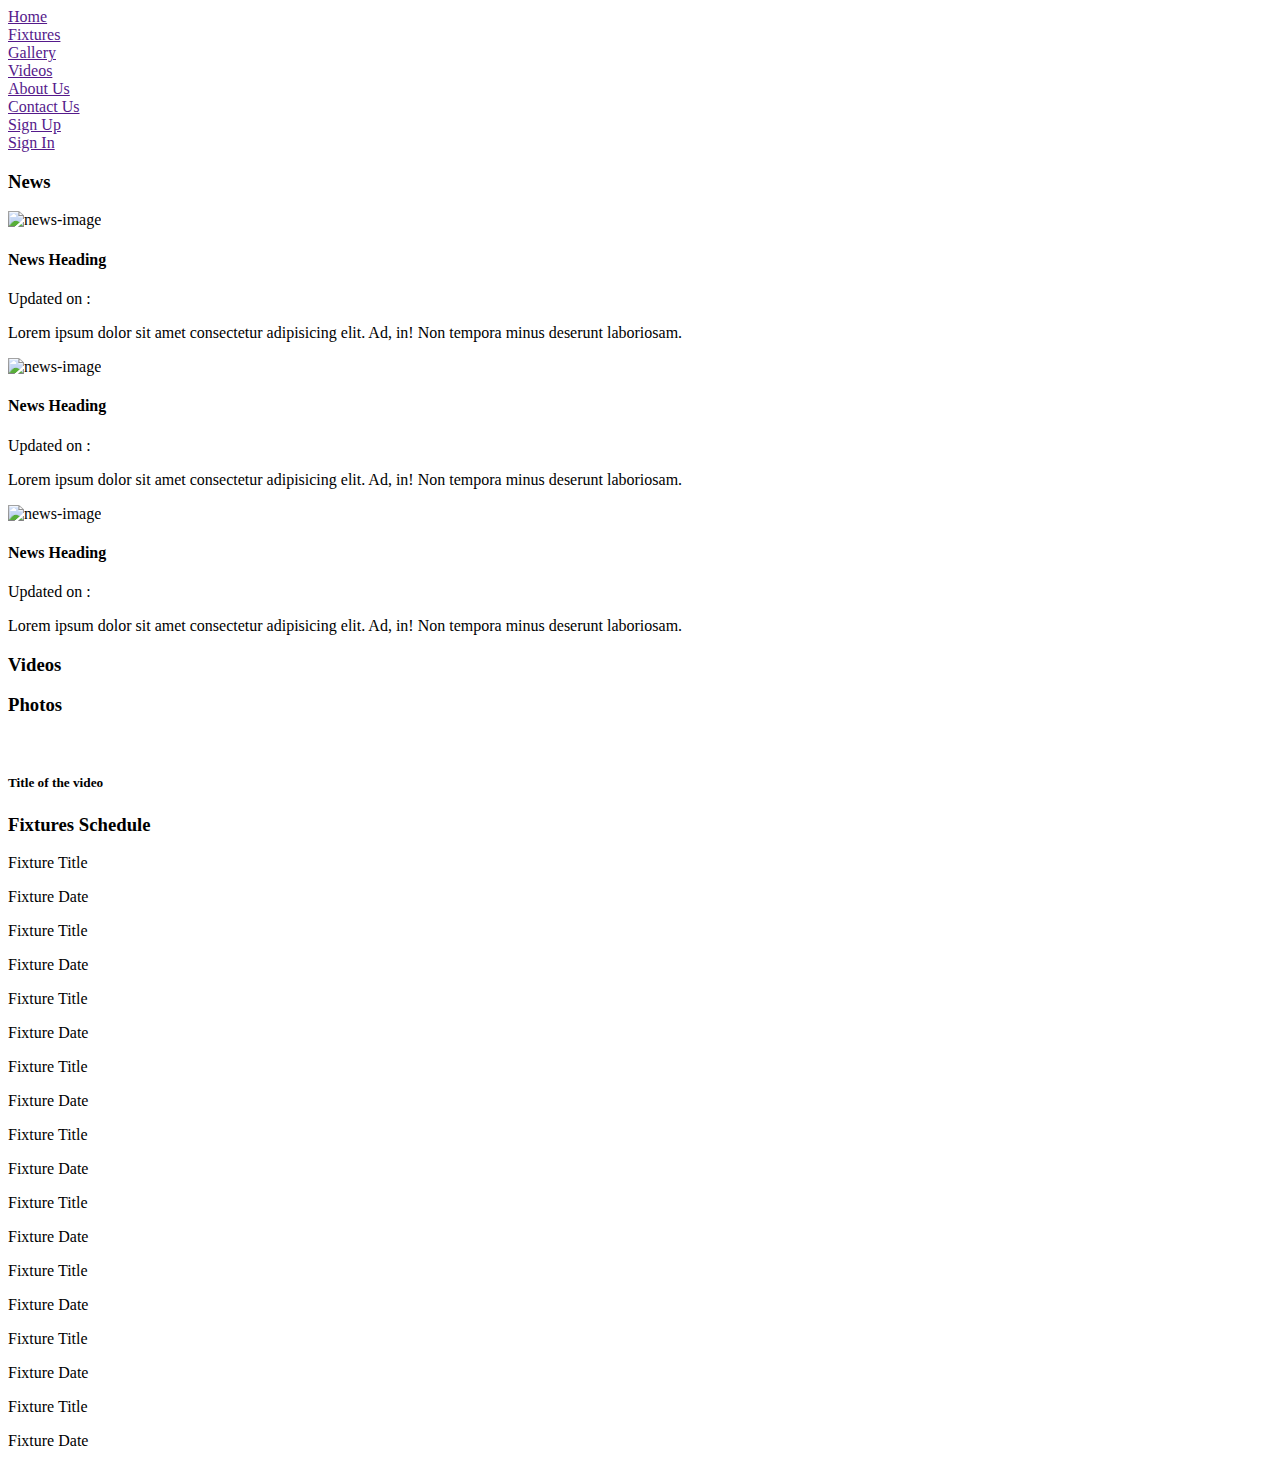
==== view/index.html @ dd158adc "sign up and confirmation page update" ====
<!DOCTYPE html>
<html lang="en">

<head>
    <meta charset="UTF-8">
    <meta http-equiv="X-UA-Compatible" content="IE=edge">
    <meta name="viewport" content="width=device-width, initial-scale=1.0">

    <link rel="stylesheet" href="https://cdnjs.cloudflare.com/ajax/libs/font-awesome/6.1.2/css/all.min.css"
        integrity="sha512-1sCRPdkRXhBV2PBLUdRb4tMg1w2YPf37qatUFeS7zlBy7jJI8Lf4VHwWfZZfpXtYSLy85pkm9GaYVYMfw5BC1A=="
        crossorigin="anonymous" referrerpolicy="no-referrer" />

    <link rel="stylesheet" href="./style/index.css">
    <title>Bajiyang Olympic 2022</title>
</head>

<body>
    <!--navigation pane-->
    <div class="navbar">
        <div class="nav-link"> <a href="">Home</a></div>
        <div class="nav-link"> <a href="">Fixtures</a></div>
        <div class="nav-link"> <a href="">Gallery</a></div>
        <div class="nav-link"> <a href="">Videos</a></div>
        <div class="nav-link"> <a href="">About Us</a></div>
        <div class="nav-link"> <a href="">Contact Us</a></div>
        <div class="nav-link"> <a href="">Sign Up</a></div>
        <div class="nav-link"> <a href="">Sign In</a></div>
    </div>
    <!--container-->
    <div class="container">
        <!--container containing news, videos and photos-->
        <div class="left-container">
            <!--news container-->
            <div>
                <h3>News</h3>
                <!--card container-->
                <div class="cards-container">
                    <!--news card-->
                    <div class="card" id="news-card">
                        <img src="./images/medals.jpg" alt="news-image">
                        <!--information about news-->
                        <div class="news-info">
                            <h4>News Heading</h4>
                            <p class="news-date">Updated on : </p>
                            <p>
                                Lorem ipsum dolor sit amet consectetur adipisicing elit. Ad, in! Non tempora minus
                                deserunt laboriosam.
                            </p>
                        </div>
                    </div>
                    <div class="card" id="news-card">
                        <img src="./images/medals.jpg" alt="news-image">
                        <!--information about news-->
                        <div class="news-info">
                            <h4>News Heading</h4>
                            <p class="news-date">Updated on : </p>
                            <p>
                                Lorem ipsum dolor sit amet consectetur adipisicing elit. Ad, in! Non tempora minus
                                deserunt laboriosam.
                            </p>
                        </div>
                    </div>
                    <div class="card" id="news-card">
                        <img src="./images/medals.jpg" alt="news-image">
                        <!--information about news-->
                        <div class="news-info">
                            <h4>News Heading</h4>
                            <p class="news-date">Updated on : </p>
                            <p>
                                Lorem ipsum dolor sit amet consectetur adipisicing elit. Ad, in! Non tempora minus
                                deserunt laboriosam.
                            </p>
                        </div>
                    </div>
                </div>
            </div>
            <!--videos container-->
            <div>
                <h3>Videos</h3>
                <!--card container-->
                <div class="cards-container">
                    <!--videos card-->
                    <div class="card">

                    </div>
                </div>
            </div>
            <!--photos container-->
            <div>
                <h3>Photos</h3>
                <!--card container-->
                <div class="cards-container">
                    <!--photos container-->
                    <div class="card">
                        <img src="./images/medals.jpg" alt="">
                        <h5>Title of the video</h5>
                    </div>
                </div>
            </div>
        </div>
        <!--container containing fixtures-->
        <div class="right-container">
            <h3>Fixtures Schedule</h3>
            <!--fixture schedules-->
            <div class="fixtures">
                <!--fixture card-->
                <div class="fixture-card">
                    <p>Fixture Title</p>
                    <p>Fixture Date</p>
                </div>
                <!--fixture card-->
                <div class="fixture-card">
                    <p>Fixture Title</p>
                    <p>Fixture Date</p>
                </div>
                <!--fixture card-->
                <div class="fixture-card">
                    <p>Fixture Title</p>
                    <p>Fixture Date</p>
                </div>
                <!--fixture card-->
                <div class="fixture-card">
                    <p>Fixture Title</p>
                    <p>Fixture Date</p>
                </div>
                <!--fixture card-->
                <div class="fixture-card">
                    <p>Fixture Title</p>
                    <p>Fixture Date</p>
                </div>
                <!--fixture card-->
                <div class="fixture-card">
                    <p>Fixture Title</p>
                    <p>Fixture Date</p>
                </div>
                <!--fixture card-->
                <div class="fixture-card">
                    <p>Fixture Title</p>
                    <p>Fixture Date</p>
                </div>
                <!--fixture card-->
                <div class="fixture-card">
                    <p>Fixture Title</p>
                    <p>Fixture Date</p>
                </div>
                <!--fixture card-->
                <div class="fixture-card">
                    <p>Fixture Title</p>
                    <p>Fixture Date</p>
                </div>
            </div>
        </div>
    </div>
</body>

</html>
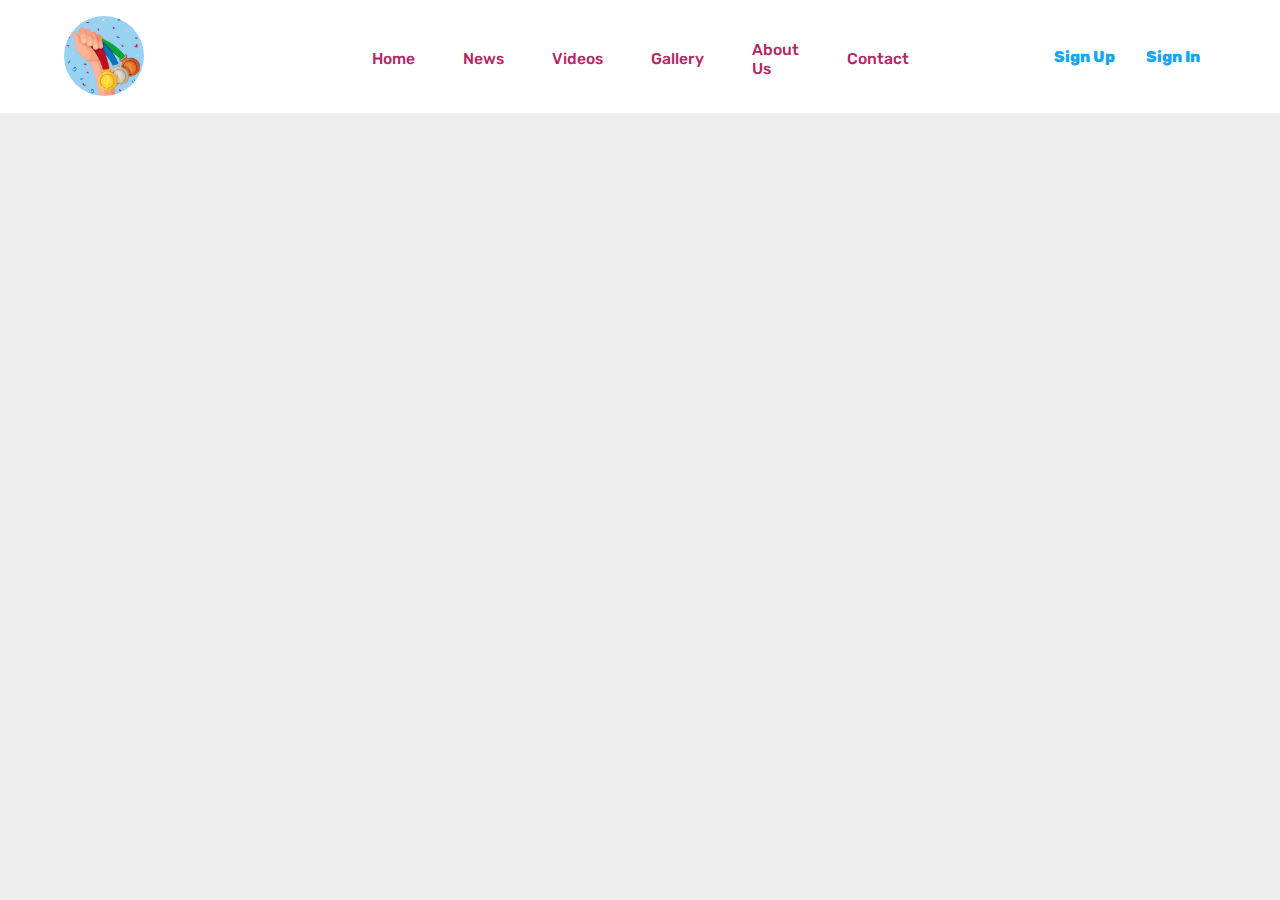
==== commit 5007563d: "updates" ====
--- a/view/index.html
+++ b/view/index.html
@@ -5,152 +5,70 @@
     <meta charset="UTF-8">
     <meta http-equiv="X-UA-Compatible" content="IE=edge">
     <meta name="viewport" content="width=device-width, initial-scale=1.0">
-
+    <!--fontawesome-->
     <link rel="stylesheet" href="https://cdnjs.cloudflare.com/ajax/libs/font-awesome/6.1.2/css/all.min.css"
         integrity="sha512-1sCRPdkRXhBV2PBLUdRb4tMg1w2YPf37qatUFeS7zlBy7jJI8Lf4VHwWfZZfpXtYSLy85pkm9GaYVYMfw5BC1A=="
         crossorigin="anonymous" referrerpolicy="no-referrer" />
-
-    <link rel="stylesheet" href="./style/index.css">
+    <!--css-->
+    <link rel="stylesheet" href="../style/index.css">
     <title>Bajiyang Olympic 2022</title>
 </head>
 
 <body>
-    <!--navigation pane-->
+    <!--navigation bar-->
     <div class="navbar">
-        <div class="nav-link"> <a href="">Home</a></div>
-        <div class="nav-link"> <a href="">Fixtures</a></div>
-        <div class="nav-link"> <a href="">Gallery</a></div>
-        <div class="nav-link"> <a href="">Videos</a></div>
-        <div class="nav-link"> <a href="">About Us</a></div>
-        <div class="nav-link"> <a href="">Contact Us</a></div>
-        <div class="nav-link"> <a href="">Sign Up</a></div>
-        <div class="nav-link"> <a href="">Sign In</a></div>
-    </div>
-    <!--container-->
-    <div class="container">
-        <!--container containing news, videos and photos-->
-        <div class="left-container">
-            <!--news container-->
-            <div>
-                <h3>News</h3>
-                <!--card container-->
-                <div class="cards-container">
-                    <!--news card-->
-                    <div class="card" id="news-card">
-                        <img src="./images/medals.jpg" alt="news-image">
-                        <!--information about news-->
-                        <div class="news-info">
-                            <h4>News Heading</h4>
-                            <p class="news-date">Updated on : </p>
-                            <p>
-                                Lorem ipsum dolor sit amet consectetur adipisicing elit. Ad, in! Non tempora minus
-                                deserunt laboriosam.
-                            </p>
-                        </div>
-                    </div>
-                    <div class="card" id="news-card">
-                        <img src="./images/medals.jpg" alt="news-image">
-                        <!--information about news-->
-                        <div class="news-info">
-                            <h4>News Heading</h4>
-                            <p class="news-date">Updated on : </p>
-                            <p>
-                                Lorem ipsum dolor sit amet consectetur adipisicing elit. Ad, in! Non tempora minus
-                                deserunt laboriosam.
-                            </p>
-                        </div>
-                    </div>
-                    <div class="card" id="news-card">
-                        <img src="./images/medals.jpg" alt="news-image">
-                        <!--information about news-->
-                        <div class="news-info">
-                            <h4>News Heading</h4>
-                            <p class="news-date">Updated on : </p>
-                            <p>
-                                Lorem ipsum dolor sit amet consectetur adipisicing elit. Ad, in! Non tempora minus
-                                deserunt laboriosam.
-                            </p>
-                        </div>
-                    </div>
-                </div>
+        <div class="logo">
+            <img src="../images/medals.jpg" alt="">
+        </div>
+        <div class="nav-items">
+            <div class="nav-link">
+                <i class="fa-solid fa-house"></i>
+                <a href="#Home">Home</a>
             </div>
-            <!--videos container-->
-            <div>
-                <h3>Videos</h3>
-                <!--card container-->
-                <div class="cards-container">
-                    <!--videos card-->
-                    <div class="card">
-
-                    </div>
-                </div>
+            <div class="nav-link">
+                <i class="fa-solid fa-radio"></i>
+                <a href="News">News</a>
             </div>
-            <!--photos container-->
-            <div>
-                <h3>Photos</h3>
-                <!--card container-->
-                <div class="cards-container">
-                    <!--photos container-->
-                    <div class="card">
-                        <img src="./images/medals.jpg" alt="">
-                        <h5>Title of the video</h5>
-                    </div>
-                </div>
+            <div class="nav-link">
+                <i class="fa-solid fa-tv"></i>
+                <a href="">Videos</a>
+            </div>
+            <div class="nav-link">
+                <i class="fa-solid fa-images"></i>
+                <a href="">Gallery</a>
+            </div>
+            <div class="nav-link">
+                <i class="fa-solid fa-circle-info"></i>
+                <a href="">About Us</a>
+            </div>
+            <div class="nav-link">
+                <i class="fa-solid fa-mobile"></i>
+                <a href="">Contact</a>
             </div>
         </div>
-        <!--container containing fixtures-->
-        <div class="right-container">
-            <h3>Fixtures Schedule</h3>
-            <!--fixture schedules-->
-            <div class="fixtures">
-                <!--fixture card-->
-                <div class="fixture-card">
-                    <p>Fixture Title</p>
-                    <p>Fixture Date</p>
-                </div>
-                <!--fixture card-->
-                <div class="fixture-card">
-                    <p>Fixture Title</p>
-                    <p>Fixture Date</p>
-                </div>
-                <!--fixture card-->
-                <div class="fixture-card">
-                    <p>Fixture Title</p>
-                    <p>Fixture Date</p>
-                </div>
-                <!--fixture card-->
-                <div class="fixture-card">
-                    <p>Fixture Title</p>
-                    <p>Fixture Date</p>
-                </div>
-                <!--fixture card-->
-                <div class="fixture-card">
-                    <p>Fixture Title</p>
-                    <p>Fixture Date</p>
-                </div>
-                <!--fixture card-->
-                <div class="fixture-card">
-                    <p>Fixture Title</p>
-                    <p>Fixture Date</p>
-                </div>
-                <!--fixture card-->
-                <div class="fixture-card">
-                    <p>Fixture Title</p>
-                    <p>Fixture Date</p>
-                </div>
-                <!--fixture card-->
-                <div class="fixture-card">
-                    <p>Fixture Title</p>
-                    <p>Fixture Date</p>
-                </div>
-                <!--fixture card-->
-                <div class="fixture-card">
-                    <p>Fixture Title</p>
-                    <p>Fixture Date</p>
-                </div>
-            </div>
+        <div class="nav-btns">
+            <button class="signup-btn">
+                Sign Up
+                <i class="fa-solid fa-user-plus"></i>
+            </button>
+            <button class="login-btn">
+                Sign In
+                <i class="fa-solid fa-right-to-bracket"></i>
+            </button>
         </div>
     </div>
+
+    <!--landing section-->
+    <div class="landing-container">
+        <!--fixture container-->
+      <div class="left-section">
+
+      </div>
+      <div class="right-section">
+        
+      </div>
+    </div>
+
 </body>
 
 </html>--- a/style/index.css
+++ b/style/index.css
@@ -0,0 +1,111 @@
+@import url("https://fonts.googleapis.com/css2?family=Rubik:wght@all&display=swap");
+* {
+  font-family: "Rubik", sans-serif;
+}
+
+body {
+  box-sizing: border-box;
+  width: 100%;
+  height: auto;
+  margin: 0;
+  padding: 0;
+}
+
+.navbar {
+  box-sizing: border-box;
+  width: 90%;
+  height: 12.5vh;
+  margin: auto auto;
+  padding: 0;
+  display: grid;
+  grid-template-columns: 25% 50% 25%;
+  grid-template-rows: 100%;
+  justify-items: center;
+  align-items: center;
+}
+.navbar .logo {
+  width: 100%;
+  display: flex;
+  flex-direction: row;
+  justify-content: flex-start;
+  align-items: center;
+}
+.navbar .logo img {
+  height: 5em;
+  border-radius: 50%;
+  cursor: pointer;
+  transition: 1.5s;
+}
+.navbar .logo:hover {
+  transform: scale(1.05);
+}
+.navbar .nav-items {
+  display: flex;
+  flex-direction: row;
+  justify-content: center;
+  align-items: center;
+}
+.navbar .nav-items .nav-link {
+  display: flex;
+  flex-direction: column;
+  justify-content: center;
+  align-items: center;
+  margin: 0 1.5em;
+}
+.navbar .nav-items .nav-link:hover {
+  opacity: 0.85;
+  cursor: pointer;
+}
+.navbar .nav-items .nav-link:hover a, .navbar .nav-items .nav-link:hover i {
+  color: #16A6F1;
+}
+.navbar .nav-items .nav-link a {
+  font-size: 0.98em;
+  text-decoration: none;
+  color: #B52666;
+  font-weight: 500;
+}
+.navbar .nav-items .nav-link i {
+  color: #B52666;
+  margin-bottom: 0.3em;
+}
+.navbar .nav-btns {
+  display: flex;
+  flex-direction: row;
+  justify-content: flex-end;
+  align-items: center;
+  width: 100%;
+}
+.navbar .nav-btns button {
+  box-sizing: border-box;
+  width: auto;
+  height: auto;
+  margin: 0 1em;
+  padding: 0.75em 0;
+  background-color: white;
+  color: #16A6F1;
+  border: none;
+  border-radius: 0.25em;
+  cursor: pointer;
+  font-size: 0.98em;
+  font-weight: 800;
+  outline: none;
+}
+
+.login-btn i {
+  transform: rotateX(360deg);
+}
+
+.landing-container {
+  box-sizing: border-box;
+  width: 100%;
+  height: 87.5vh;
+  margin: 0;
+  padding: 0;
+  display: grid;
+  grid-template-columns: 70% 30%;
+  grid-template-rows: 25% 50% 25%;
+  justify-items: center;
+  align-items: center;
+  background-color: rgb(238, 238, 238);
+}/*# sourceMappingURL=index.css.map */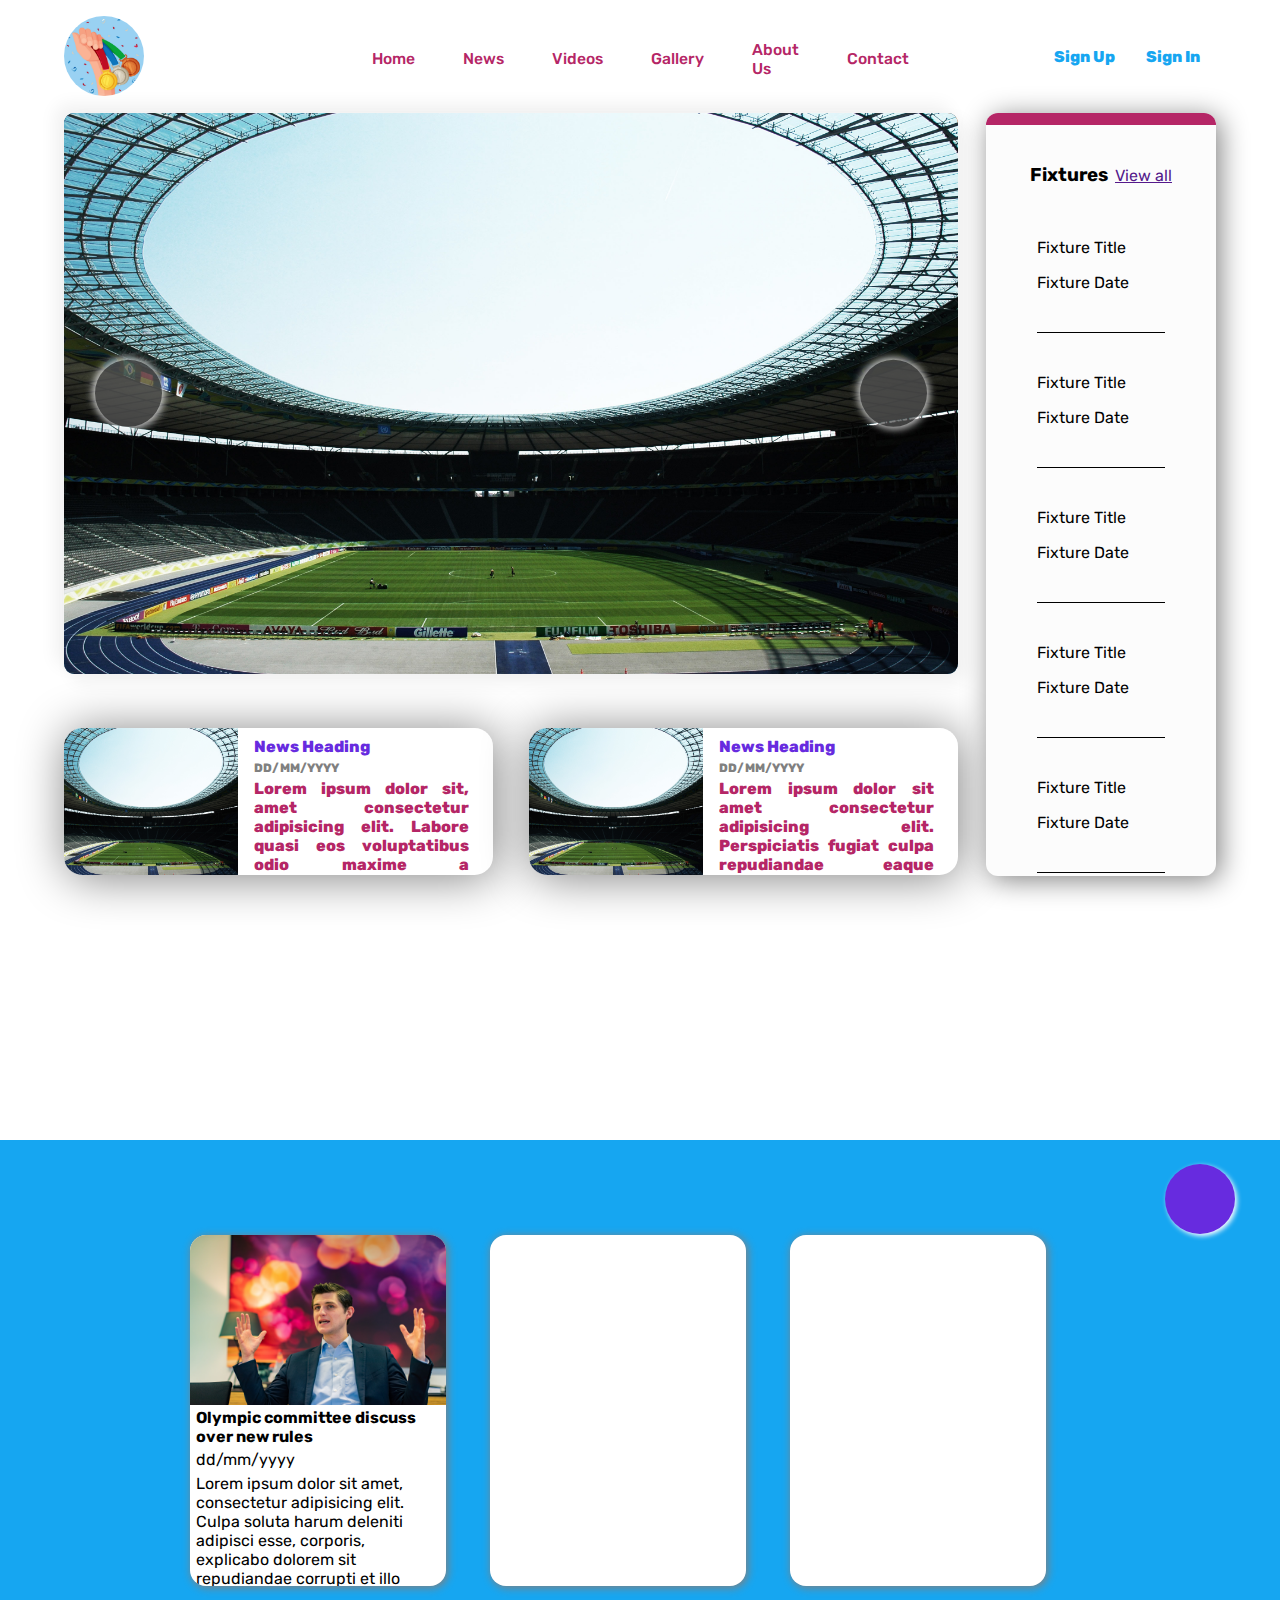
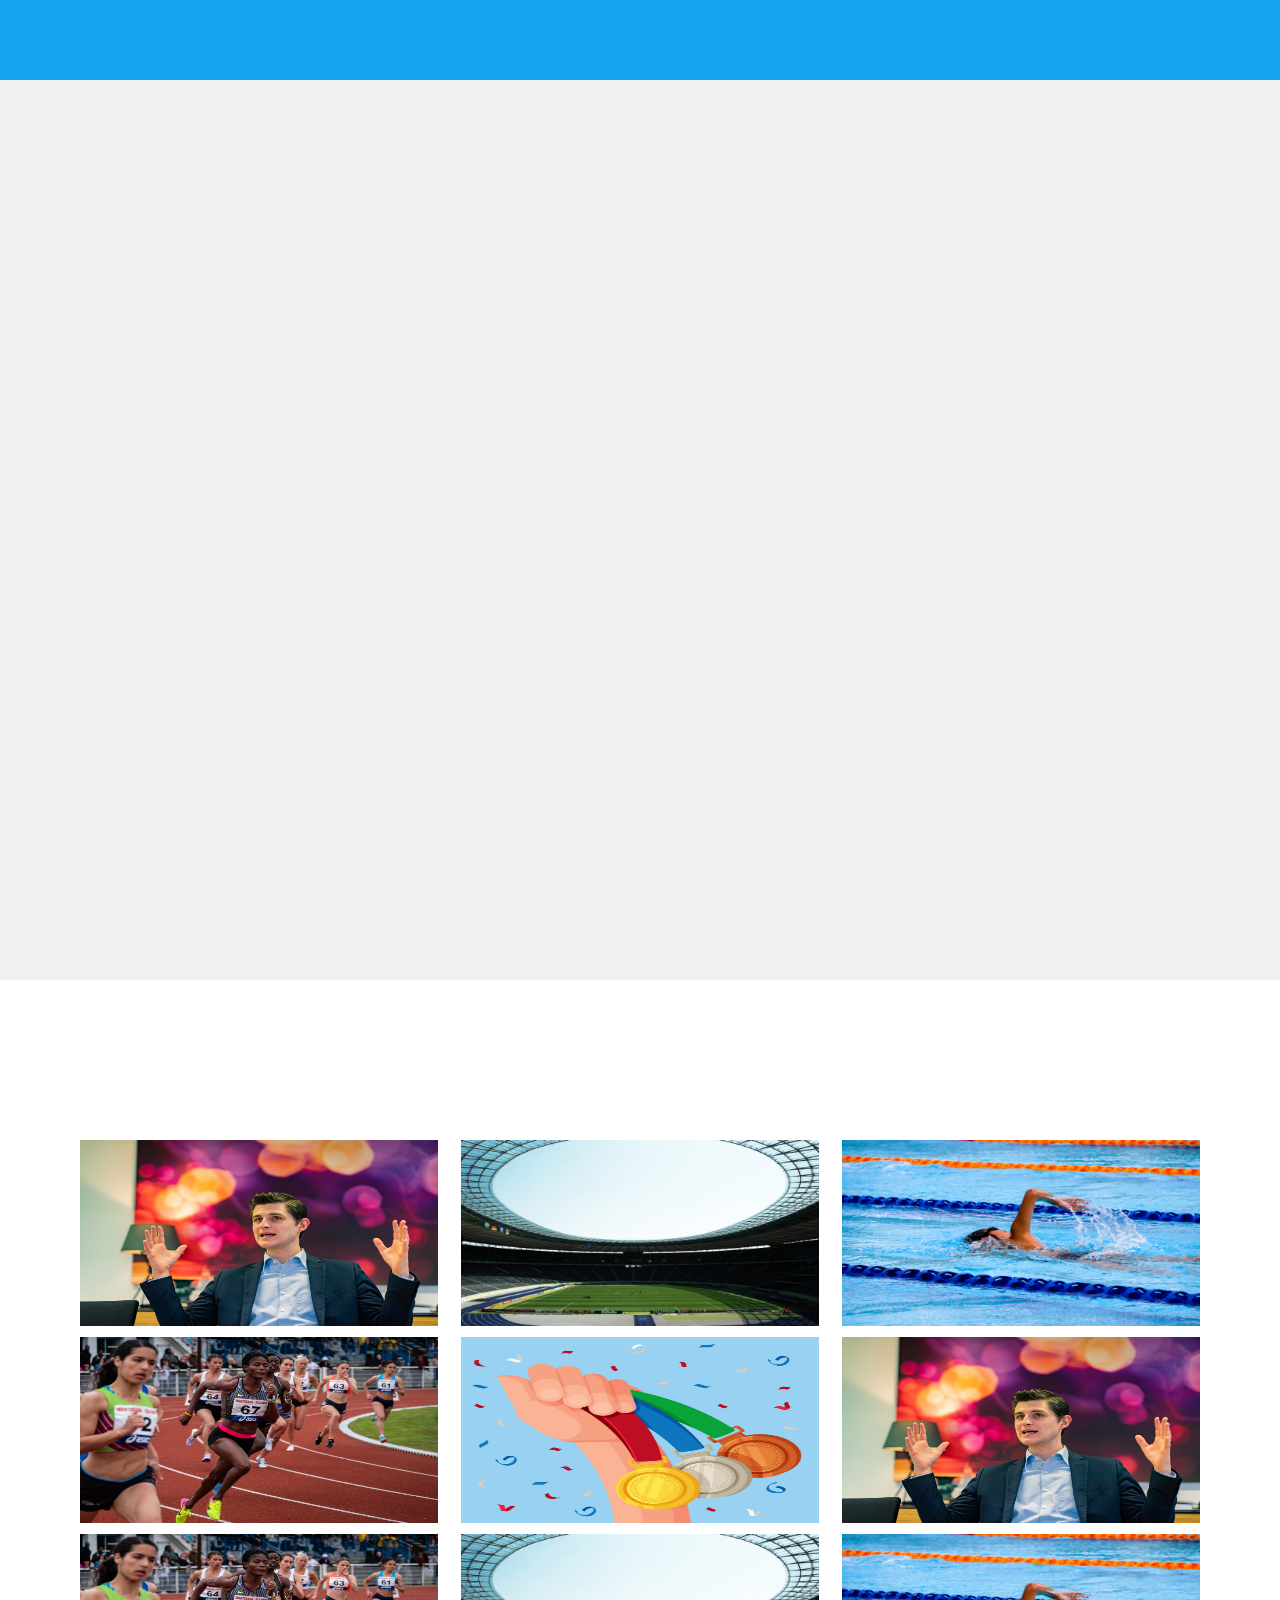
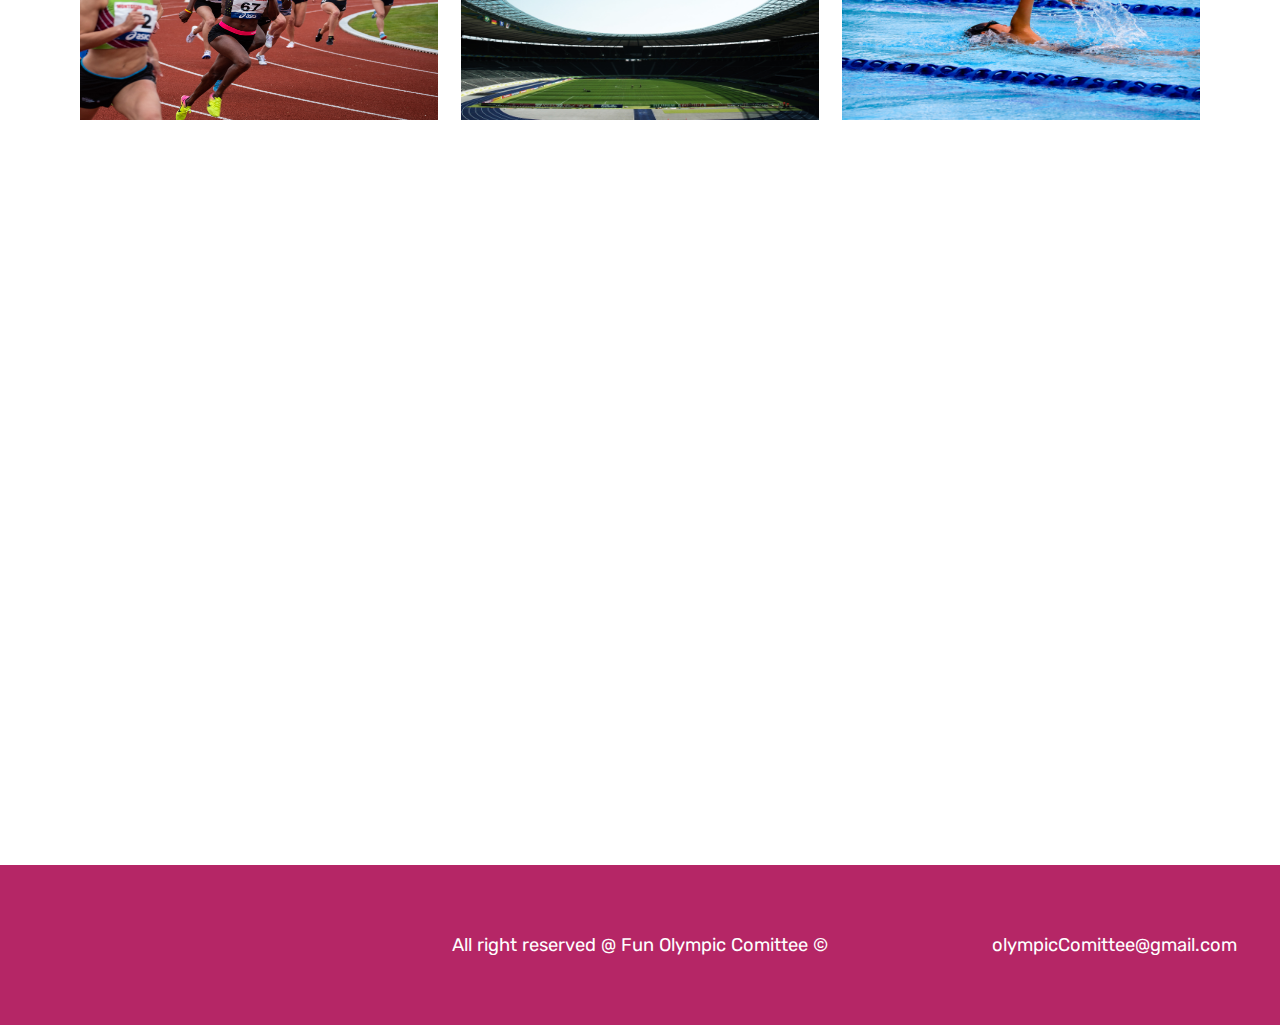
==== commit 4b962e67: "admin dashboard update" ====
--- a/view/index.html
+++ b/view/index.html
@@ -60,15 +60,144 @@
 
     <!--landing section-->
     <div class="landing-container">
+        <!--carousel-->
+        <div class="image-slider">
+            <!--previous butoon-->
+            <button class="previous" id="carousel-btn"><i class="fa-solid fa-angle-left"></i></button>
+            <!--images-->
+            <img src="../images/marathon.jpg" alt="">
+            <img src="../images/swimming.jpg" alt="">
+            <img src="../images/stadium.jpg" alt="">
+            <!--next button-->
+            <button class="next" id="carousel-btn"><i class="fa-solid fa-angle-right"></i></button>
+        </div>
+
         <!--fixture container-->
-      <div class="left-section">
-
-      </div>
-      <div class="right-section">
-        
-      </div>
-    </div>
-
+        <div class="fixture-section">
+            <div class="heading">
+                <h3>Fixtures</h3>
+                <a href="">View all</a>
+            </div>
+            <div class="fixture-card">
+                <p>Fixture Title</p>
+                <p>Fixture Date</p>
+            </div>
+            <div class="fixture-card">
+                <p>Fixture Title</p>
+                <p>Fixture Date</p>
+            </div>
+            <div class="fixture-card">
+                <p>Fixture Title</p>
+                <p>Fixture Date</p>
+            </div>
+            <div class="fixture-card">
+                <p>Fixture Title</p>
+                <p>Fixture Date</p>
+            </div>
+            <div class="fixture-card">
+                <p>Fixture Title</p>
+                <p>Fixture Date</p>
+            </div>
+        </div>
+        <!--news section-->
+        <div class="news-section">
+            <div class="news-card">
+                <img src="../images/stadium.jpg" alt="news1">
+                <div class="news-content">
+                    <p>News Heading</p>
+                    <p>DD/MM/YYYY</p>
+                    <p>Lorem ipsum dolor sit, amet consectetur adipisicing elit. Labore quasi eos voluptatibus odio
+                        maxime a repellendus voluptates, aliquam error laboriosam.</p>
+                </div>
+            </div>
+            <div class="news-card">
+                <img src="../images/stadium.jpg" alt="news1">
+                <div class="news-content">
+                    <p>News Heading</p>
+                    <p>DD/MM/YYYY</p>
+                    <p>Lorem ipsum dolor sit amet consectetur adipisicing elit. Perspiciatis fugiat culpa repudiandae
+                        eaque itaque aliquid? Porro aliquam eius praesentium dolorum.</p>
+                </div>
+            </div>
+        </div>
+    </div>
+    <!--news section-->
+    <div class="news-container">
+        <!--View More button-->
+        <button type="submit" class="more" title="More News">
+            <i class="fa-solid fa-newspaper"></i>
+        </button>
+        <!--news card-->
+        <div class="card">
+            <img src="../images/discuss.jpg" alt="news image">
+            <h4>Olympic committee discuss over new rules</h4>
+            <p>dd/mm/yyyy</p>
+            <p>Lorem ipsum dolor sit amet, consectetur adipisicing elit. Culpa soluta harum deleniti adipisci esse,
+                corporis, explicabo dolorem sit repudiandae corrupti et illo nobis molestias ut?</p>
+        </div>
+        <div class="card"></div>
+        <div class="card"></div>
+    </div>
+    <!--videos section-->
+    <div class="videos-container">
+        <iframe width="500" height="350" src="https://www.youtube.com/embed/EjWGIcZbIoQ"
+            title="Men's 100m Semi-Finals | World Athletics Championships Beijing 2015" frameborder="0"
+            allow="accelerometer; autoplay; clipboard-write; encrypted-media; gyroscope; picture-in-picture"
+            allowfullscreen></iframe>
+
+        <iframe src="https://www.youtube.com/embed/UmIYanq5gH8"
+            title="Michael Phelps Last Olympic Race - Swimming Men's 4x100m Medley Relay Final | Rio 2016 Replay"
+            frameborder="0"
+            allow="accelerometer; autoplay; clipboard-write; encrypted-media; gyroscope; picture-in-picture"
+            allowfullscreen></iframe>
+
+        <iframe width="1280" height="720" src="https://www.youtube.com/embed/2RlLmK5WM_s"
+            title="Men's BMX Gold Medal Race | Tokyo Replays" frameborder="0"
+            allow="accelerometer; autoplay; clipboard-write; encrypted-media; gyroscope; picture-in-picture"
+            allowfullscreen></iframe>
+
+        <iframe width="1280" height="720" src="https://www.youtube.com/embed/Sxag-kynFFM"
+            title="Brazil 🇧🇷 vs USA 🇺🇸 | Women's Volleyball Gold Medal Match | Tokyo Replays" frameborder="0"
+            allow="accelerometer; autoplay; clipboard-write; encrypted-media; gyroscope; picture-in-picture"
+            allowfullscreen></iframe>
+    </div>
+    <!--gallery section-->
+    <div class="gallery-section">
+       <img src="../images/discuss.jpg" alt="">
+       <img src="../images/stadium.jpg" alt="">
+       <img src="../images/swimming.jpg" alt="">
+       <img src="../images/marathon.jpg" alt="">
+       <img src="../images/medals.jpg" alt="">
+       <img src="../images/discuss.jpg" alt="">
+       <img src="../images/marathon.jpg" alt="">
+       <img src="../images/stadium.jpg" alt="">
+       <img src="../images/swimming.jpg" alt="">
+    </div>
+    <!--About Us-->
+    <div class="about-us">
+
+    </div>
+    <!--contact us-->
+    <div class="contact-us">
+        <!--social media-->
+        <div class="social-media">
+            <i class="fa-brands fa-facebook" title="Facebook"></i>
+            <i class="fa-brands fa-instagram" title="Instagram"></i>
+            <i class="fa-brands fa-tiktok" title="Tiktok"></i>
+            <i class="fa-brands fa-twitter" title="Twitter"></i>
+        </div>
+        <!--copyright-->
+        <div class="copyright">
+            <p>All right reserved @ Fun Olympic Comittee &copy;</p>
+        </div>
+        <!--contact info-->
+        <div class="contact-info">
+            <i class="fa-solid fa-envelope"></i>
+            <p>olympicComittee@gmail.com</p>
+        </div>
+    </div>
+
+    <script src="../js/index.js"></script>
 </body>
 
 </html>--- a/style/index.css
+++ b/style/index.css
@@ -6,7 +6,7 @@
 body {
   box-sizing: border-box;
   width: 100%;
-  height: auto;
+  height: 100vh;
   margin: 0;
   padding: 0;
 }
@@ -33,11 +33,9 @@
 .navbar .logo img {
   height: 5em;
   border-radius: 50%;
-  cursor: pointer;
-  transition: 1.5s;
 }
 .navbar .logo:hover {
-  transform: scale(1.05);
+  cursor: pointer;
 }
 .navbar .nav-items {
   display: flex;
@@ -56,7 +54,8 @@
   opacity: 0.85;
   cursor: pointer;
 }
-.navbar .nav-items .nav-link:hover a, .navbar .nav-items .nav-link:hover i {
+.navbar .nav-items .nav-link:hover a,
+.navbar .nav-items .nav-link:hover i {
   color: #16A6F1;
 }
 .navbar .nav-items .nav-link a {
@@ -98,14 +97,413 @@
 
 .landing-container {
   box-sizing: border-box;
-  width: 100%;
+  width: 90%;
   height: 87.5vh;
-  margin: 0;
+  margin: 0 auto;
   padding: 0;
   display: grid;
-  grid-template-columns: 70% 30%;
+  grid-template-columns: 80% 20%;
   grid-template-rows: 25% 50% 25%;
   justify-items: center;
   align-items: center;
-  background-color: rgb(238, 238, 238);
+}
+.landing-container .image-slider {
+  box-sizing: border-box;
+  width: 97%;
+  height: 95%;
+  margin: 0;
+  padding: 5em 7.5em;
+  grid-column-start: 1;
+  grid-column-end: 2;
+  grid-row-start: 1;
+  grid-row-end: 3;
+  background-color: white;
+  border: none;
+  border-radius: 0.65em;
+  box-shadow: 0.5em 0.5em 1.15em rgb(240, 240, 240), -0.5em -0.5em 1.15em rgb(240, 240, 240);
+  position: relative;
+  overflow: hidden;
+  align-self: start;
+  justify-self: start;
+}
+.landing-container .image-slider img {
+  position: absolute;
+  width: 100%;
+  height: 100%;
+  top: 0;
+  left: 0;
+  transition: transform 0.75s;
+}
+.landing-container .image-slider button {
+  box-sizing: border-box;
+  width: 5em;
+  height: 5em;
+  margin: 0;
+  padding: 0;
+  background-color: rgb(85, 85, 85);
+  color: white;
+  border: none;
+  border-radius: 50%;
+  cursor: pointer;
+  box-shadow: 0.15em 0.15em 0.65em white, -0.15em -0.15em 0.65em white;
+  position: absolute;
+  opacity: 0.75;
+}
+.landing-container .image-slider .previous {
+  left: 3.5%;
+  top: 50%;
+  transform: translateY(-50%);
+  z-index: 2;
+}
+.landing-container .image-slider .next {
+  right: 3.5%;
+  top: 50%;
+  transform: translateY(-50%);
+}
+.landing-container .fixture-section {
+  box-sizing: border-box;
+  width: 100%;
+  height: 97%;
+  margin: 0;
+  padding: 2.5em;
+  display: flex;
+  flex-direction: column;
+  justify-content: space-around;
+  align-items: center;
+  grid-column-start: 2;
+  grid-column-end: 3;
+  grid-row-start: 1;
+  grid-row-end: 4;
+  background: rgb(252, 252, 252);
+  box-shadow: 0.25em 0.25em 1.75em grey;
+  align-self: start;
+  justify-self: end;
+  border-radius: 0.75em;
+  position: relative;
+  overflow: hidden;
+}
+.landing-container .fixture-section::before {
+  content: "";
+  position: absolute;
+  left: 0;
+  top: 0;
+  transform: translate(0, 0);
+  box-sizing: border-box;
+  width: 100%;
+  height: 0.75em;
+  margin: 0;
+  padding: 0;
+  background-color: #B52666;
+}
+.landing-container .fixture-section .heading {
+  display: flex;
+  flex-direction: row;
+  justify-content: space-between;
+  align-items: center;
+  box-sizing: border-box;
+  width: 100%;
+  height: 5vh;
+  margin: 0;
+  padding: 0.25em;
+}
+.landing-container .fixture-section .fixture-card {
+  box-sizing: border-box;
+  width: 85%;
+  height: auto;
+  margin: 0;
+  padding: 1.5em 0;
+  border-bottom: 0.1em solid black;
+}
+.landing-container .news-section {
+  box-sizing: border-box;
+  width: 97%;
+  height: 100%;
+  margin: 0;
+  padding: 0;
+  display: flex;
+  flex-direction: row;
+  justify-content: space-between;
+  align-items: center;
+  grid-column-start: 1;
+  grid-column-end: 2;
+  grid-row-start: 3;
+  grid-row-end: 4;
+  justify-self: start;
+}
+.landing-container .news-section .news-card {
+  display: flex;
+  flex-direction: row;
+  justify-content: space-between;
+  align-items: center;
+  grid-column-start: 1;
+  grid-column-end: 2;
+  grid-row-start: 3;
+  grid-row-end: 4;
+  box-sizing: border-box;
+  width: 48%;
+  height: 75%;
+  margin: 0;
+  padding: 0 1.5em 0 0;
+  overflow: hidden;
+  text-overflow: ellipsis;
+  align-self: center;
+  box-shadow: 0.15em 0.15em 3em grey;
+  border: none;
+  border-radius: 1.15em;
+  overflow: hidden;
+}
+.landing-container .news-section .news-card img {
+  box-sizing: border-box;
+  width: 43%;
+  height: 100%;
+  margin: 0;
+  padding: 0;
+}
+.landing-container .news-section .news-card .news-content {
+  box-sizing: border-box;
+  box-sizing: border-box;
+  width: 53%;
+  height: 100%;
+  margin: 0;
+  padding: 0.45em 0;
+  display: flex;
+  flex-direction: column;
+  justify-content: flex-start;
+  align-items: flex-start;
+  overflow: hidden;
+}
+.landing-container .news-section .news-card .news-content p {
+  margin: 0.15em 0;
+}
+.landing-container .news-section .news-card .news-content p:nth-child(1) {
+  font-weight: 800;
+  color: #672BDF;
+}
+.landing-container .news-section .news-card .news-content p:nth-child(2) {
+  font-size: 0.75em;
+  color: grey;
+  font-weight: 800;
+}
+.landing-container .news-section .news-card .news-content p:nth-child(3) {
+  font-weight: 800;
+  color: #B52666;
+  text-align: justify;
+}
+
+.news-container {
+  box-sizing: border-box;
+  width: 100%;
+  height: 60vh;
+  margin: 15em 0 0 0;
+  padding: 0;
+  display: flex;
+  flex-direction: row;
+  justify-content: center;
+  align-items: center;
+  position: relative;
+  background-color: #16A6F1;
+}
+.news-container .more {
+  position: absolute;
+  right: 3.5%;
+  top: 4.5%;
+  box-sizing: border-box;
+  width: 3.5em;
+  height: 3.5em;
+  margin: 0;
+  padding: 0;
+  font-size: 1.25em;
+  background-color: #672BDF;
+  color: white;
+  border: none;
+  border-radius: 50%;
+  cursor: pointer;
+  box-shadow: 0.1em 0.1em 0.25em white;
+}
+.news-container .card {
+  box-sizing: border-box;
+  width: 20%;
+  height: 65%;
+  margin: 0;
+  padding: 0;
+  display: flex;
+  flex-direction: column;
+  justify-content: flex-start;
+  align-items: flex-start;
+  background-color: white;
+  box-shadow: 0.1em 0.1em 0.5em grey;
+  border-radius: 1em;
+  margin: 0 2.75em 0 0;
+  overflow: hidden;
+}
+.news-container .card img {
+  width: 100%;
+  height: 55%;
+}
+.news-container .card p,
+.news-container .card h4 {
+  margin: 0.15em 0.35em;
+}
+.news-container .card p:nth-child(1) {
+  color: grey;
+  opacity: 0.75;
+}
+
+.videos-container {
+  box-sizing: border-box;
+  width: 100%;
+  height: 100vh;
+  margin: 0;
+  padding: 5em;
+  display: grid;
+  grid-template-columns: 65% 35%;
+  grid-template-rows: repeat(3, 32%);
+  justify-items: start;
+  align-items: start;
+  position: relative;
+  background-color: rgb(240, 240, 240);
+}
+.videos-container iframe:nth-child(1) {
+  grid-column-start: 1;
+  grid-column-end: 2;
+  grid-row-start: 1;
+  grid-row-end: 4;
+  box-sizing: border-box;
+  width: 100%;
+  height: 100%;
+  margin: 0;
+  padding: 0;
+}
+.videos-container iframe:nth-child(2) {
+  grid-column-start: 2;
+  grid-column-end: 3;
+  grid-row-start: 1;
+  grid-row-end: 2;
+  box-sizing: border-box;
+  width: 90%;
+  height: 90%;
+  margin: 0;
+  padding: 0;
+  justify-self: center;
+  align-self: start;
+}
+.videos-container iframe:nth-child(3) {
+  grid-column-start: 2;
+  grid-column-end: 3;
+  grid-row-start: 2;
+  grid-row-end: 3;
+  box-sizing: border-box;
+  width: 90%;
+  height: 90%;
+  margin: 0;
+  padding: 0;
+  justify-self: center;
+  align-self: center;
+}
+.videos-container iframe:nth-child(4) {
+  grid-column-start: 2;
+  grid-column-end: 3;
+  grid-row-start: 3;
+  grid-row-end: 4;
+  box-sizing: border-box;
+  width: 90%;
+  height: 90%;
+  margin: 0;
+  padding: 0;
+  justify-self: center;
+  align-self: end;
+}
+
+.gallery-section {
+  margin: auto auto;
+  box-sizing: border-box;
+  width: 100%;
+  height: 100vh;
+  margin: 0;
+  padding: 10em 5em;
+  display: grid;
+  grid-template-columns: repeat(3, 32%);
+  grid-template-rows: repeat(3, 32%);
+  justify-items: center;
+  align-items: center;
+  row-gap: 2%;
+  -moz-column-gap: 2%;
+       column-gap: 2%;
+}
+.gallery-section img {
+  box-sizing: border-box;
+  width: 100%;
+  height: 100%;
+  margin: 0;
+  padding: 0;
+  align-self: center;
+  justify-self: center;
+  transition: transform 1.25s;
+}
+.gallery-section img:hover {
+  opacity: 0.85;
+  transform: scale(1.05);
+  cursor: pointer;
+}
+
+.about-us {
+  box-sizing: border-box;
+  width: 100%;
+  height: 65vh;
+  margin: 0;
+  padding: 5em;
+}
+
+.contact-us {
+  box-sizing: border-box;
+  width: 100%;
+  height: 15vh;
+  margin: 0;
+  padding: 5em;
+  display: flex;
+  flex-direction: row;
+  justify-content: space-around;
+  align-items: center;
+  background-color: #B52666;
+  position: relative;
+}
+.contact-us .social-media {
+  box-sizing: border-box;
+  width: 15%;
+  height: auto;
+  margin: 0;
+  padding: 0.5em 0.75em;
+  display: flex;
+  flex-direction: row;
+  justify-content: space-around;
+  align-items: center;
+}
+.contact-us .social-media i {
+  font-size: 1.25em;
+  color: white;
+  transition: transform 1.25s;
+}
+.contact-us .social-media i:hover {
+  color: #16A6F1;
+  cursor: pointer;
+}
+.contact-us .copyright {
+  font-size: 1.15em;
+  color: white;
+}
+.contact-us .contact-info {
+  box-sizing: border-box;
+  width: 15%;
+  height: auto;
+  margin: 0;
+  padding: 0.5em 0.75em;
+  display: flex;
+  flex-direction: row;
+  justify-content: space-around;
+  align-items: center;
+  font-size: 1.15em;
+  color: white;
+}
+.contact-us .contact-info i {
+  margin-right: 0.75em;
 }/*# sourceMappingURL=index.css.map */